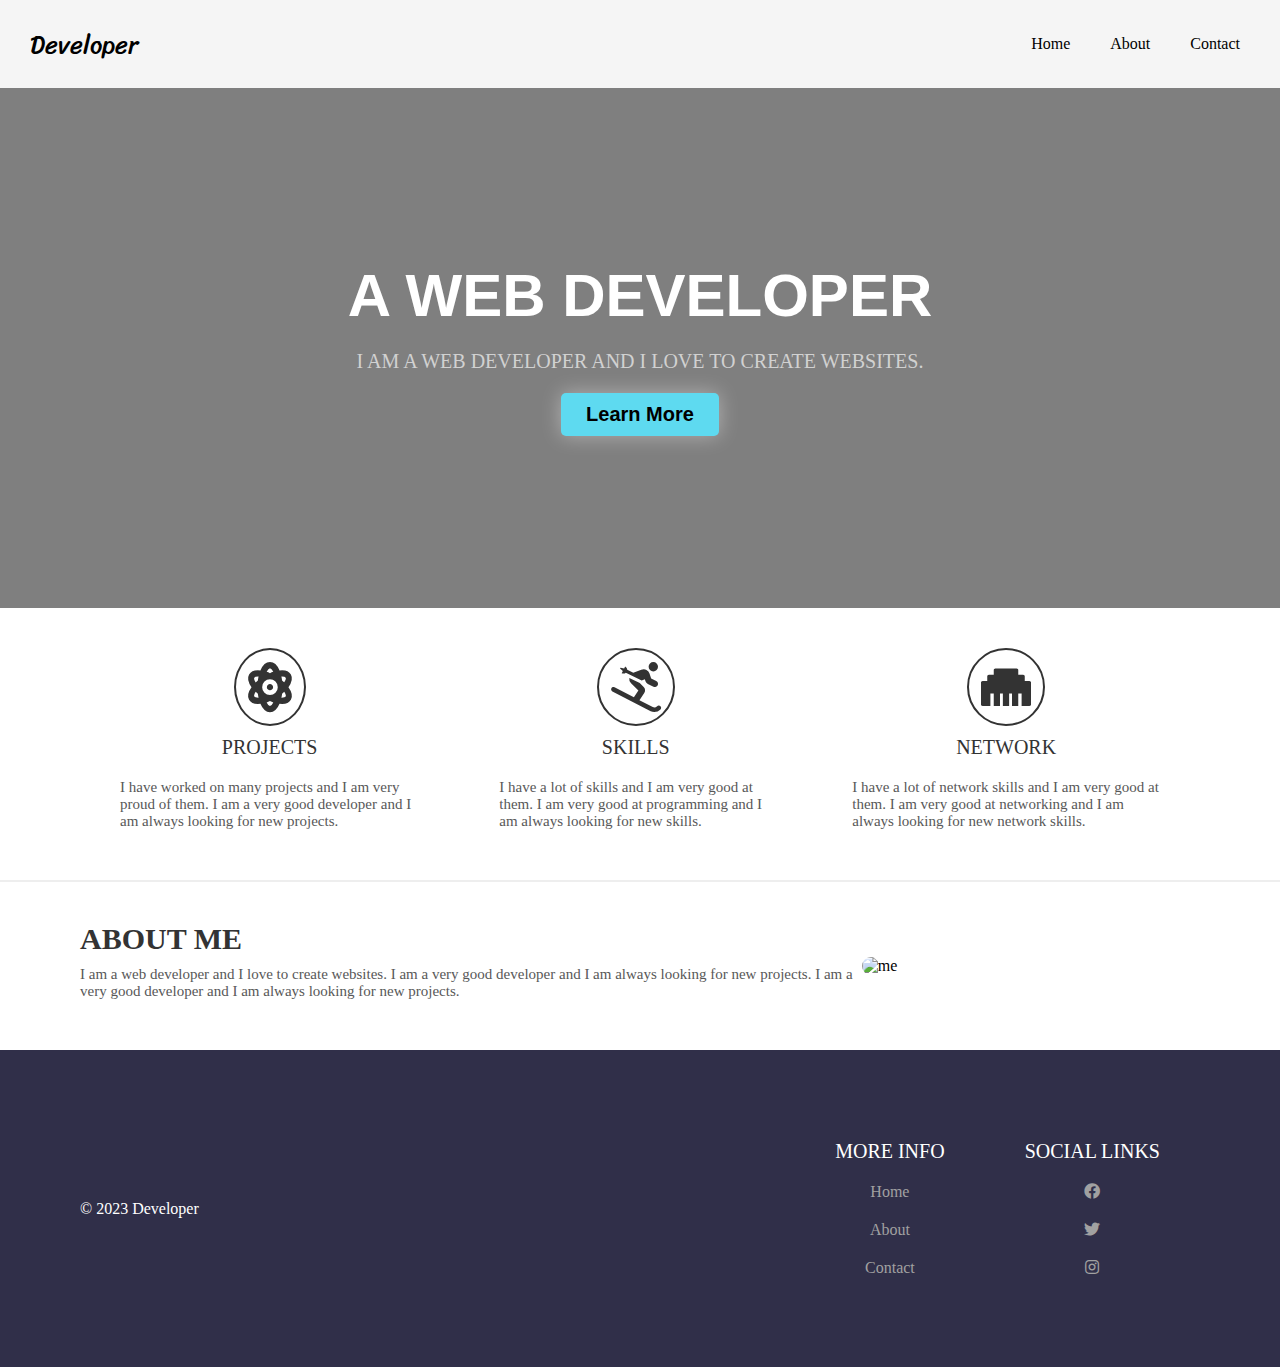
==== index.html @ 78aa608d "index.html" ====
<!DOCTYPE html>
<html lang="en">

<head>
  <meta charset="UTF-8">
  <meta http-equiv="X-UA-Compatible" content="IE=edge">
  <meta name="viewport" content="width=device-width, initial-scale=1.0">
  <title>Simple HTML HomePage</title>
  <link rel="stylesheet" href="https://cdnjs.cloudflare.com/ajax/libs/font-awesome/5.15.3/css/all.min.css">
  <style>
    @import url('https://fonts.googleapis.com/css2?family=Sriracha&display=swap');

    body {
      margin: 0;
      box-sizing: border-box;
    }

    /* CSS for header */
    .header {
      display: flex;
      justify-content: space-between;
      align-items: center;
      background-color: #f5f5f5;
    }

    .header .logo {
      font-size: 25px;
      font-family: 'Sriracha', cursive;
      color: #000;
      text-decoration: none;
      margin-left: 30px;
    }

    .nav-items {
      display: flex;
      justify-content: space-around;
      align-items: center;
      background-color: #f5f5f5;
      margin-right: 20px;
    }

    .nav-items a {
      text-decoration: none;
      color: #000;
      padding: 35px 20px;
    }

    /* CSS for main element */
    .intro {
      display: flex;
      flex-direction: column;
      justify-content: center;
      align-items: center;
      width: 100%;
      height: 520px;
      background: linear-gradient(to bottom, rgba(0, 0, 0, 0.5) 0%, rgba(0, 0, 0, 0.5) 100%), url("https://images.unsplash.com/photo-1587620962725-abab7fe55159?ixlib=rb-1.2.1&ixid=MnwxMjA3fDB8MHxwaG90by1wYWdlfHx8fGVufDB8fHx8&auto=format&fit=crop&w=1031&q=80");
      background-size: cover;
      background-position: center;
      background-repeat: no-repeat;
    }

    .intro h1 {
      font-family: sans-serif;
      font-size: 60px;
      color: #fff;
      font-weight: bold;
      text-transform: uppercase;
      margin: 0;
    }

    .intro p {
      font-size: 20px;
      color: #d1d1d1;
      text-transform: uppercase;
      margin: 20px 0;
    }

    .intro button {
      background-color: #5edaf0;
      color: #000;
      padding: 10px 25px;
      border: none;
      border-radius: 5px;
      font-size: 20px;
      font-weight: bold;
      cursor: pointer;
      box-shadow: 0px 0px 20px rgba(255, 255, 255, 0.4)
    }

    .achievements {
      display: flex;
      justify-content: space-around;
      align-items: center;
      padding: 40px 80px;
    }

    .achievements .work {
      display: flex;
      flex-direction: column;
      justify-content: center;
      align-items: center;
      padding: 0 40px;
    }

    .achievements .work i {
      width: fit-content;
      font-size: 50px;
      color: #333333;
      border-radius: 50%;
      border: 2px solid #333333;
      padding: 12px;
    }

    .achievements .work .work-heading {
      font-size: 20px;
      color: #333333;
      text-transform: uppercase;
      margin: 10px 0;
    }

    .achievements .work .work-text {
      font-size: 15px;
      color: #585858;
      margin: 10px 0;
    }

    .about-me {
      display: flex;
      justify-content: center;
      align-items: center;
      padding: 40px 80px;
      border-top: 2px solid #eeeeee;
    }

    .about-me img {
      width: 500px;
      max-width: 100%;
      height: auto;
      border-radius: 10px;
    }

    .about-me-text h2 {
      font-size: 30px;
      color: #333333;
      text-transform: uppercase;
      margin: 0;
    }

    .about-me-text p {
      font-size: 15px;
      color: #585858;
      margin: 10px 0;
    }

    /* CSS for footer */
    .footer {
      display: flex;
      justify-content: space-between;
      align-items: center;
      background-color: #302f49;
      padding: 40px 80px;
    }

    .footer .copy {
      color: #fff;
    }

    .bottom-links {
      display: flex;
      justify-content: space-around;
      align-items: center;
      padding: 40px 0;
    }

    .bottom-links .links {
      display: flex;
      flex-direction: column;
      justify-content: center;
      align-items: center;
      padding: 0 40px;
    }

    .bottom-links .links span {
      font-size: 20px;
      color: #fff;
      text-transform: uppercase;
      margin: 10px 0;
    }

    .bottom-links .links a {
      text-decoration: none;
      color: #a1a1a1;
      padding: 10px 20px;
    }
  </style>
</head>

<body>
  <header class="header">
    <a href="#" class="logo">Developer</a>
    <nav class="nav-items">
      <a href="#">Home</a>
      <a href="huihuihui.html">About</a>
      <a href="#">Contact</a>
    </nav>
  </header>
  <main>
    <div class="intro">
      <h1>A Web Developer</h1>
      <p>I am a web developer and I love to create websites.</p>
      <button>Learn More</button>
    </div>
    <div class="achievements">
      <div class="work">
        <i class="fas fa-atom"></i>
        <p class="work-heading">Projects</p>
        <p class="work-text">I have worked on many projects and I am very proud of them. I am a very good developer and I am always looking for new projects.</p>
      </div>
      <div class="work">
        <i class="fas fa-skiing"></i>
        <p class="work-heading">Skills</p>
        <p class="work-text">I have a lot of skills and I am very good at them. I am very good at programming and I am always looking for new skills.</p>
      </div>
      <div class="work">
        <i class="fas fa-ethernet"></i>
        <p class="work-heading">Network</p>
        <p class="work-text">I have a lot of network skills and I am very good at them. I am very good at networking and I am always looking for new network skills.</p>
      </div>
    </div>
    <div class="about-me">
      <div class="about-me-text">
        <h2>About Me</h2>
        <p>I am a web developer and I love to create websites. I am a very good developer and I am always looking for new projects. I am a very good developer and I am always looking for new projects.</p>
      </div>
      <img src="https://images.unsplash.com/photo-1596495578065-6e0763fa1178?ixlib=rb-1.2.1&ixid=MnwxMjA3fDB8MHxwaG90by1wYWdlfHx8fGVufDB8fHx8&auto=format&fit=crop&w=871&q=80" alt="me">
    </div>
  </main>
  <footer class="footer">
    <div class="copy">&copy; 2023 Developer</div>
    <div class="bottom-links">
      <div class="links">
        <span>More Info</span>
        <a href="#">Home</a>
        <a href="#">About</a>
        <a href="#">Contact</a>
      </div>
      <div class="links">
        <span>Social Links</span>
        <a href="#"><i class="fab fa-facebook"></i></a>
        <a href="#"><i class="fab fa-twitter"></i></a>
        <a href="#"><i class="fab fa-instagram"></i></a>
      </div>
    </div>
  </footer>
</body>

</html>
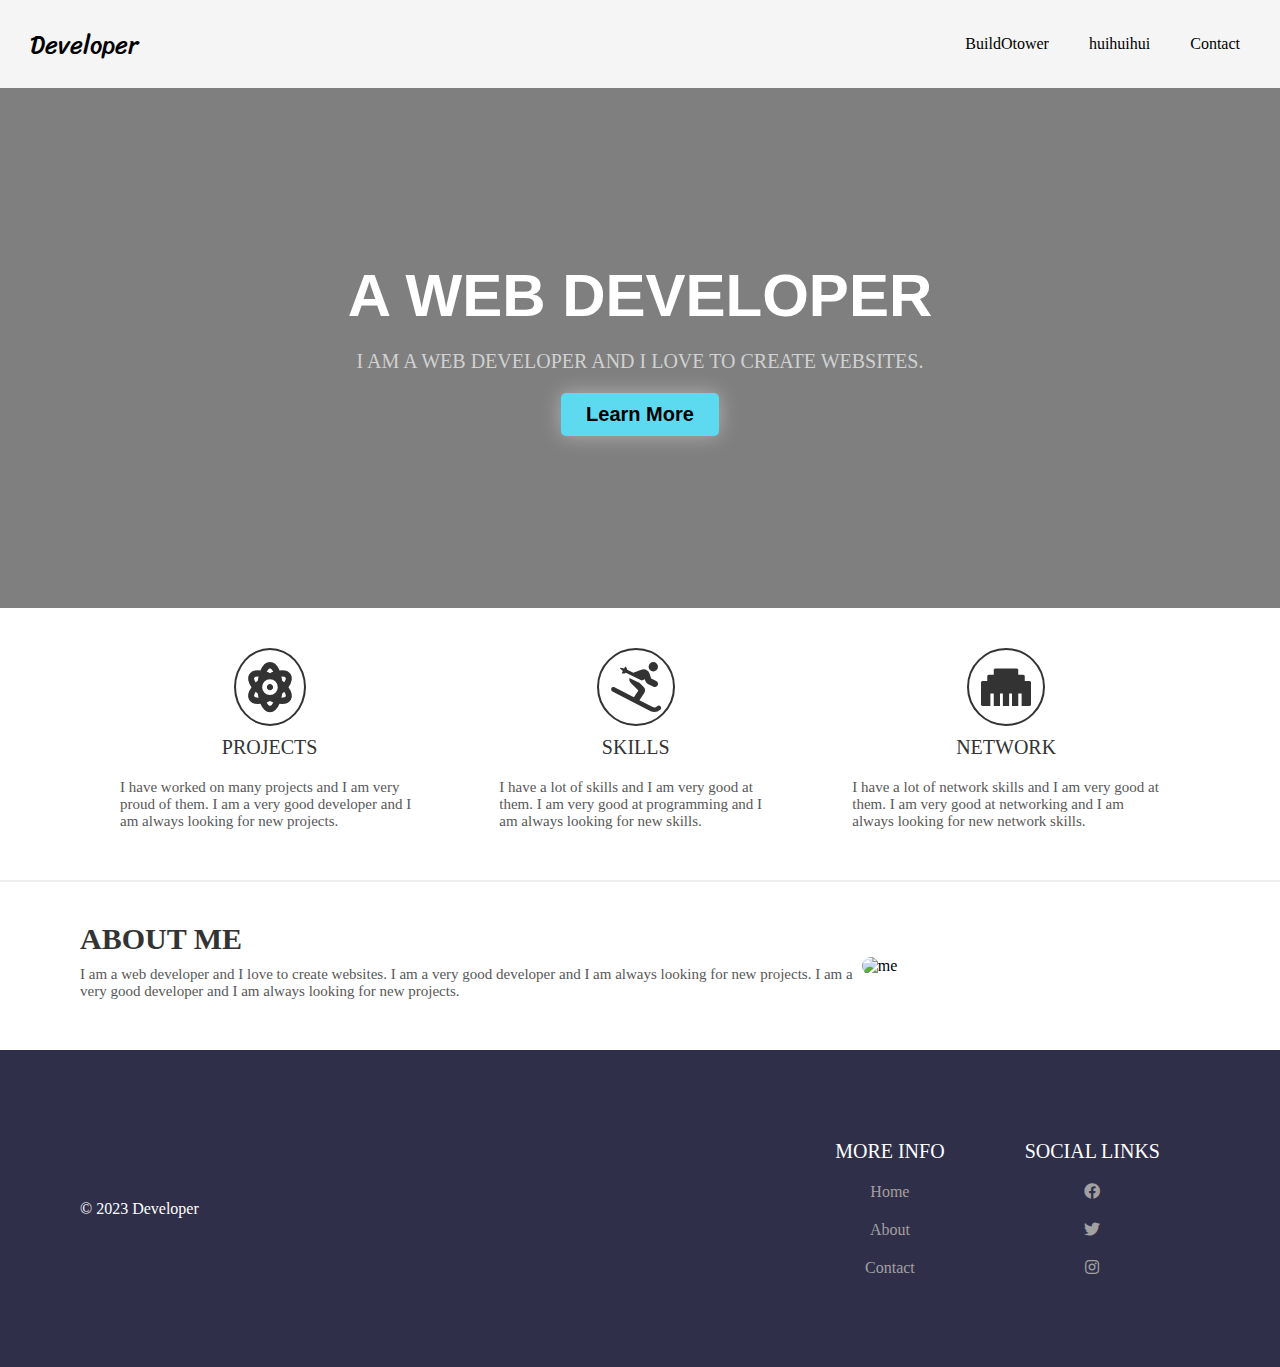
==== commit 16f56f39: "index.html" ====
--- a/index.html
+++ b/index.html
@@ -199,8 +199,8 @@
   <header class="header">
     <a href="#" class="logo">Developer</a>
     <nav class="nav-items">
-      <a href="#">Home</a>
-      <a href="huihuihui.html">About</a>
+      <a href="./game1/index.html">BuildOtower</a>
+      <a href="huihuihui.html">huihuihui</a>
       <a href="#">Contact</a>
     </nav>
   </header>
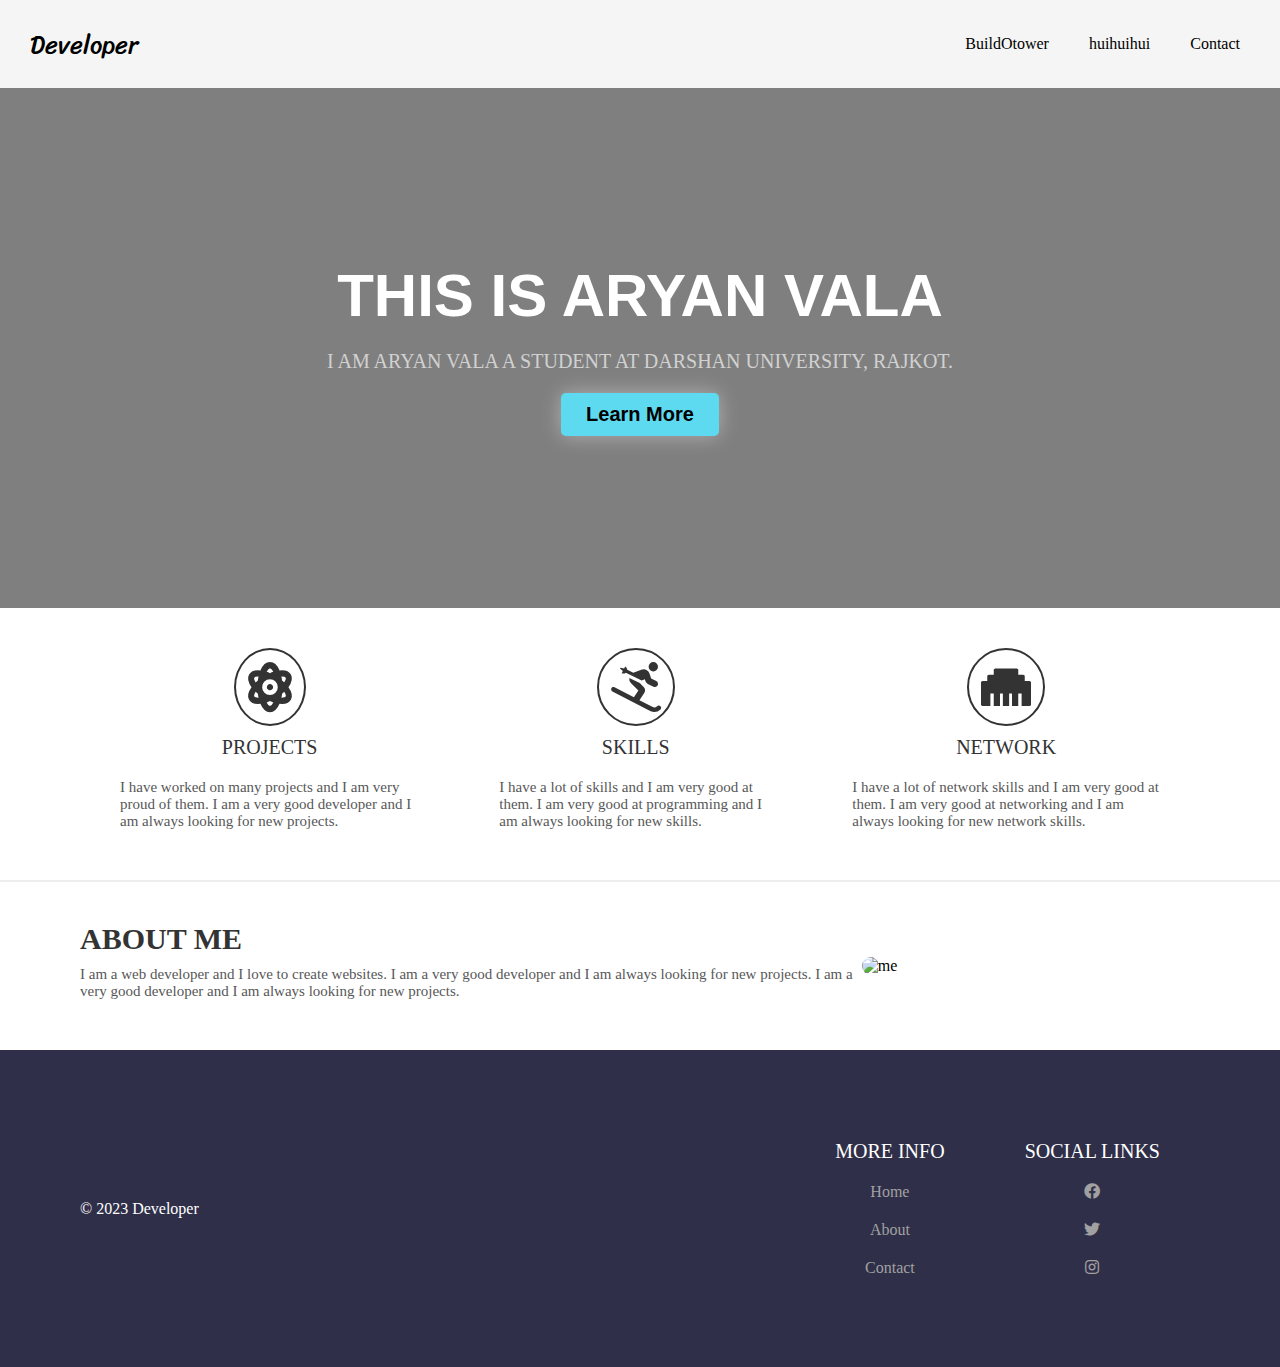
==== commit 4066a691: "index.html" ====
--- a/index.html
+++ b/index.html
@@ -206,8 +206,8 @@
   </header>
   <main>
     <div class="intro">
-      <h1>A Web Developer</h1>
-      <p>I am a web developer and I love to create websites.</p>
+      <h1>This is Aryan Vala</h1>
+      <p>I am Aryan Vala a student at DARSHAN UNIVERSITY, Rajkot.</p>
       <button>Learn More</button>
     </div>
     <div class="achievements">
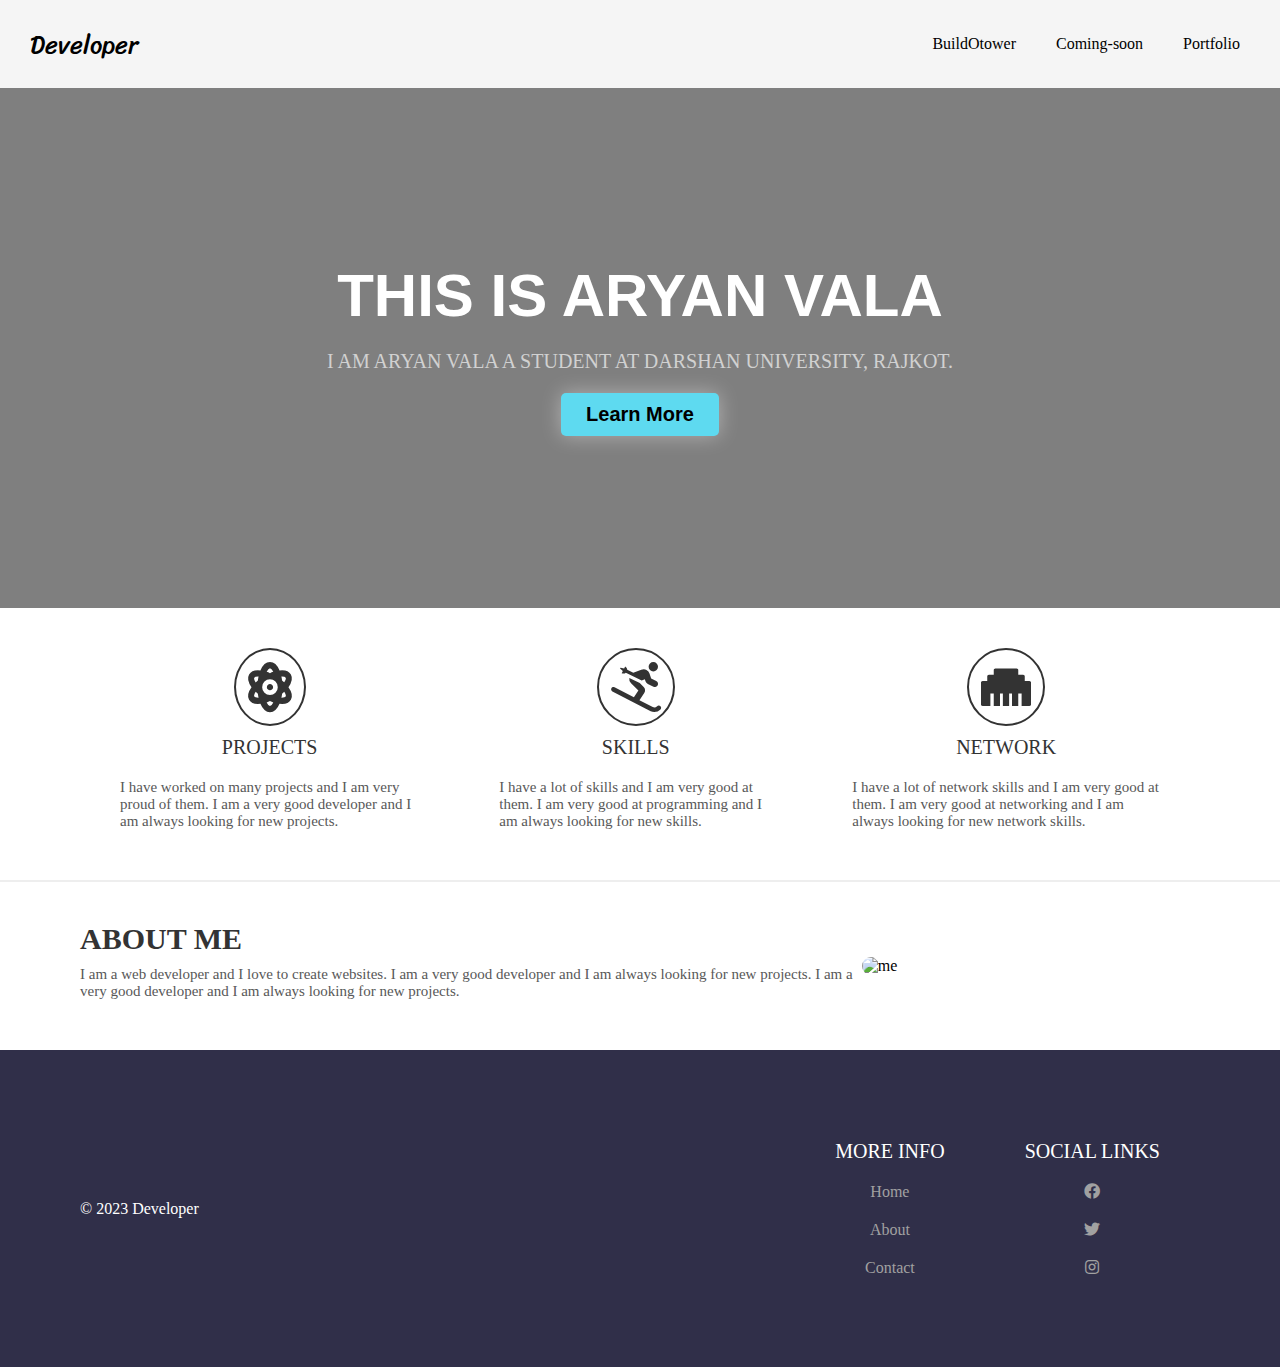
==== commit 2b8aabf7: "index.html" ====
--- a/index.html
+++ b/index.html
@@ -199,16 +199,16 @@
   <header class="header">
     <a href="#" class="logo">Developer</a>
     <nav class="nav-items">
-      <a href="./game1/index.html">BuildOtower</a>
-      <a href="huihuihui.html">huihuihui</a>
-      <a href="#">Contact</a>
+      <a href="https://www.google.com">BuildOtower</a>
+      <a href="https://darshanums.in">Coming-soon</a>
+      <a href="https://aryanvala.xyz">Portfolio</a>
     </nav>
   </header>
   <main>
     <div class="intro">
       <h1>This is Aryan Vala</h1>
       <p>I am Aryan Vala a student at DARSHAN UNIVERSITY, Rajkot.</p>
-      <button>Learn More</button>
+      <a href="https://darshan.ac.in"><button>Learn More</button></a>
     </div>
     <div class="achievements">
       <div class="work">
